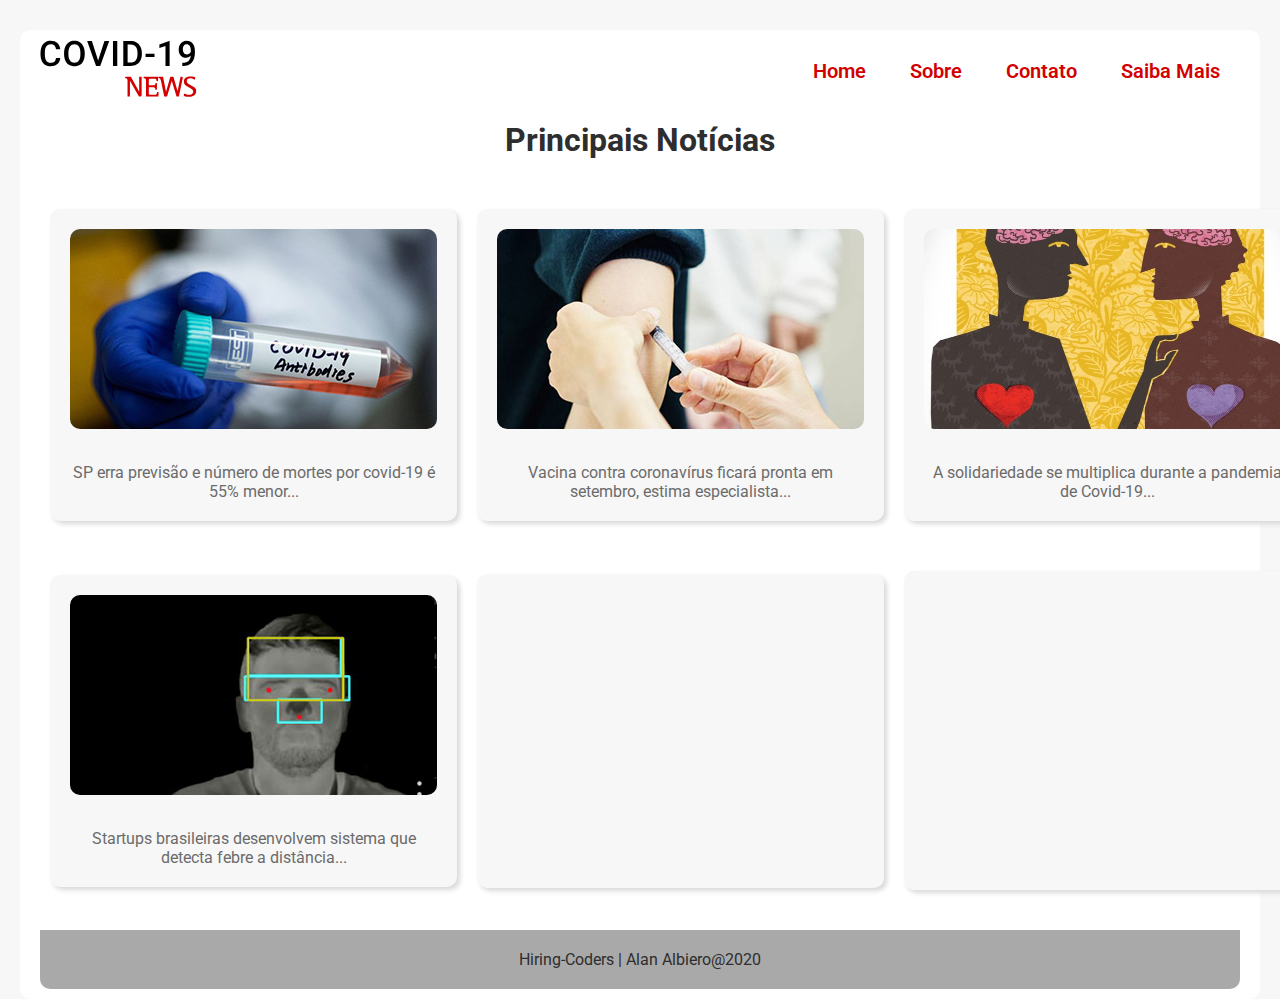
==== index.html @ c394ed59 "Desenvolvido página com notícias boas sobre o COVID-19, usando HTML e CSS." ====
<!DOCTYPE html>
<html lang="pt-br">

<head>
    <meta charset="UTF-8">
    <meta name="viewport" content="width=device-width, initial-scale=1.0">
    <title>Ultímas Notícias Covid-19</title>
    <link rel="stylesheet" href="style.css">
</head>

<body>
    <div id="container">
        <div id="header">
            <div class="logo">
                <a href="index.html">
                    <img src="img/logo.svg" alt="Logo">
                </a>
            </div>
            <div class="navbar">
                <ul>
                    <li><a href="index.html">Home</a></li>
                    <li><a href="sobre.html">Sobre</a></li>
                    <li><a href="contato.html">Contato</a></li>
                    <li><a href="saiba.html">Saiba Mais</a></li>
                </ul>
            </div>
        </div>
        <div id="content">
            <div id="title">
                <h1>Principais Notícias</h1>
            </div>
            <div class="boxnews">
                <div class="news">
                    <a
                        href="https://noticias.r7.com/saude/sp-erra-previsao-e-numero-de-mortes-por-covid-19-e-55-menor-13042020">
                        <img src="img/news1.jpg" alt="Imagem ampola covid-19">
                        <p>SP erra previsão e número de mortes por covid-19 é 55% menor...</p>
                    </a>
                </div>
                <div class="news">
                    <a
                        href="https://exame.abril.com.br/ciencia/vacina-contra-coronavirus-ficara-pronta-em-setembro-estima-especialista/">
                        <img src="img/news2.jpg" alt="Imagem ampola covid-19">
                        <p>Vacina contra coronavírus ficará pronta em setembro, estima especialista...</p>
                    </a>
                </div>
                <div class="news">
                    <a
                        href="https://saude.abril.com.br/bem-estar/a-solidariedade-se-multiplica-durante-a-pandemia-de-covid-19/">
                        <img src="img/news5.jpg" alt="Solidariedade">
                        <p>A solidariedade se multiplica durante a pandemia de Covid-19...</p>
                    </a>
                </div>
            </div>
            <div class="boxnews">
                <div class="news">
                    <a
                        href="https://revistagalileu.globo.com/Tecnologia/noticia/2020/04/startups-brasileiras-desenvolvem-sistema-que-detecta-febre-distancia.html">
                        <img src="img/news4.jpg" alt="Imagem ampola covid-19">
                        <p>Startups brasileiras desenvolvem sistema que detecta febre a distância...</p>
                    </a>
                </div>
                <div class="news">
                    <iframe src="https://open.spotify.com/embed/episode/2ccH7bUx16HI0E1yUxOfx0" width="367" height="270"
                        frameborder="0" allowtransparency="true" allow="encrypted-media"></iframe>
                </div>
                <div class="news">
                    <iframe width="367" height="275" src="https://www.youtube.com/embed/fALv-XDLuO8" frameborder="0"
                        allow="accelerometer; autoplay; encrypted-media; gyroscope; picture-in-picture"
                        allowfullscreen></iframe>
                </div>
            </div>
        </div>
        <div id="footer">
            <p>Hiring-Coders | Alan Albiero@2020 </p>
        </div>
    </div>
</body>

</html>
---- style.css ----
@import url('https://fonts.googleapis.com/css?family=Roboto:300,400,500,700,900&display=swap');
* {
    margin: 0;
    padding: 0;
}
body {
    background-color: #F7F7F7;
}

#container {
    background-color: #FFF;
    border-radius: 10px;
    text-align: center;
    margin-top: 30px;
    margin-left: 20px;
    margin-right: 20px;
    padding: 10px 20px;
    font-family: 'Roboto', sans-serif;
}
#header {
    display: flex;
    justify-content: space-between;
    align-items: center;
}
.navbar li {
    display: inline-block;
    font-size: 20px;
    font-weight: 600;
}
.navbar a {
    text-decoration: none;
    padding: 10px 20px;
    color: #D20000;
}
.navbar a:hover {
    background-color: #E0E0E0;
    color: #000;
    padding: 10px 20px;
    border-radius: 5px;
}
#title {
    padding-top: 20px;
    padding-bottom: 10px;
    color: #2E2E2E;
}
.boxnews {
    display: flex;
    justify-content: space-between;
    align-items: center;
    
    padding-top: 30px;
    
}
.news {
    text-align: center;
    background-color: #F7F7F7;
    padding: 20px;
    margin: 10px;
    border-radius: 10px;
    box-shadow: 3px 3px 5px #D9D9D9;
}
.news a {
    text-decoration: none;
    color: #6B6B6B;
}
.news img {
    border-radius: 10px;
    margin-bottom: 30px;
    width: 367px;
    height: 200px;
}
.news iframe {
    border-radius: 10px;
}


#footer {
    position: relative;
    text-align: center;
    bottom: 0;
    padding: 20px 0;
    margin-top: 30px;
    border-radius: 0 0 10px 10px;
    color: #2E2E2E;
    background-color: #A9A9A9;
}

.sobre {
    background-color: #F7F7F7;
    border-radius: 10px;
    padding: 30px;
    width: 50%; 
    box-sizing: border-box;
    margin: auto;
}

#contato {
    background-color: #F7F7F7;
    border-radius: 10px;
    padding: 30px;
    width: 50%; 
    box-sizing: border-box;
    margin: auto;
}

input[type=text], [type=email], textarea {
    width: 100%;
    padding: 12px;
    border: 1px solid #ccc;
    border-radius: 4px;
}
textarea {
    height: 100px;
    resize: vertical;
}
.rowcontato {
    display: flex;
}
.titlecontato {    
    width: 25%;
    margin-top: 6px;
    
}
.field {    
    width: 75%;
    margin-top: 6px;
    margin-right: 25px;
}
button {
    background-color: #4CAF50;
    color: white;
    padding: 12px 20px;
    border: none;
    border-radius: 4px;
    cursor: pointer;
    float: right;
}
button:hover {
    background-color: #45a049;
}

.rowsaiba {
    background-color: #F7F7F7;
    border-radius: 10px;
    padding: 30px;
    width: 50%; 
    box-sizing: border-box;
    margin: auto;
}
.rowsaiba p {
    margin: 8px;
}
.impar a:link, a:visited {
    text-decoration: none;
    color: #2E2E2E;
    display: inline-block;
}
.impar a:hover {
    color: #FE2E2E;
}
.par a:link, a:visited {
    text-decoration: none;
    color: #2E2E2E;
    display: inline-block;
}
.par a:hover {
    color: #FE2E2E;
}
table {
    margin: auto;
    width: 75%;
}
th {
    height: 30px;
    font-size: 24px;
    background-color: #A9A9A9;
    color: #2E2E2E;
}
.impar {
    background-color: #CEECF5;
}
.par {
    background-color: #F2F2F2;
}
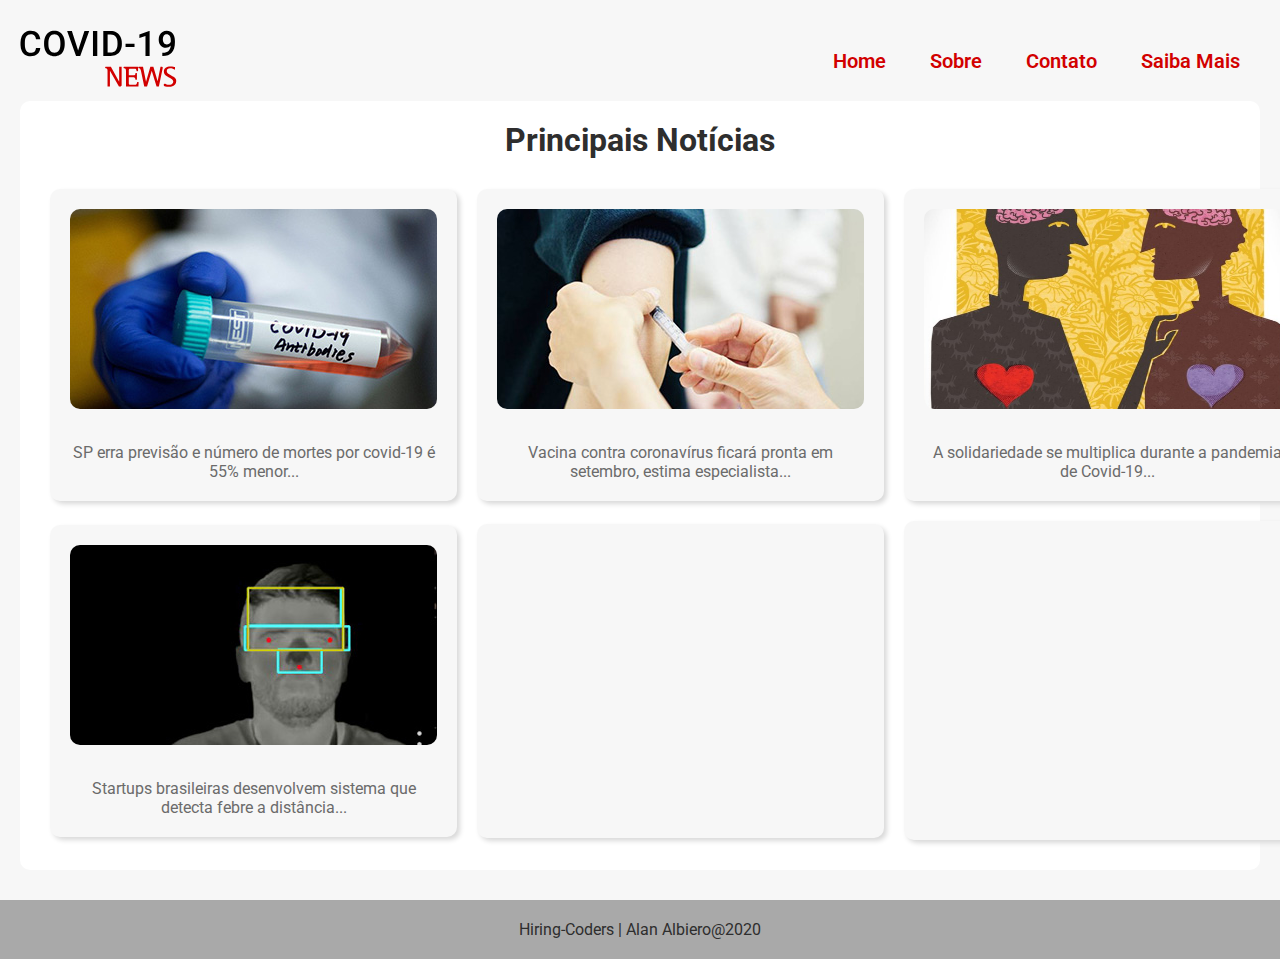
==== commit b7889af1: "Ajustes HTML e CSS." ====
--- a/index.html
+++ b/index.html
@@ -32,21 +32,21 @@
             <div class="boxnews">
                 <div class="news">
                     <a
-                        href="https://noticias.r7.com/saude/sp-erra-previsao-e-numero-de-mortes-por-covid-19-e-55-menor-13042020">
+                        href="https://noticias.r7.com/saude/sp-erra-previsao-e-numero-de-mortes-por-covid-19-e-55-menor-13042020" target="_blank">
                         <img src="img/news1.jpg" alt="Imagem ampola covid-19">
                         <p>SP erra previsão e número de mortes por covid-19 é 55% menor...</p>
                     </a>
                 </div>
                 <div class="news">
                     <a
-                        href="https://exame.abril.com.br/ciencia/vacina-contra-coronavirus-ficara-pronta-em-setembro-estima-especialista/">
+                        href="https://exame.abril.com.br/ciencia/vacina-contra-coronavirus-ficara-pronta-em-setembro-estima-especialista/" target="_blank">
                         <img src="img/news2.jpg" alt="Imagem ampola covid-19">
                         <p>Vacina contra coronavírus ficará pronta em setembro, estima especialista...</p>
                     </a>
                 </div>
                 <div class="news">
                     <a
-                        href="https://saude.abril.com.br/bem-estar/a-solidariedade-se-multiplica-durante-a-pandemia-de-covid-19/">
+                        href="https://saude.abril.com.br/bem-estar/a-solidariedade-se-multiplica-durante-a-pandemia-de-covid-19/" target="_blank">
                         <img src="img/news5.jpg" alt="Solidariedade">
                         <p>A solidariedade se multiplica durante a pandemia de Covid-19...</p>
                     </a>
@@ -55,7 +55,7 @@
             <div class="boxnews">
                 <div class="news">
                     <a
-                        href="https://revistagalileu.globo.com/Tecnologia/noticia/2020/04/startups-brasileiras-desenvolvem-sistema-que-detecta-febre-distancia.html">
+                        href="https://revistagalileu.globo.com/Tecnologia/noticia/2020/04/startups-brasileiras-desenvolvem-sistema-que-detecta-febre-distancia.html" target="_blank">
                         <img src="img/news4.jpg" alt="Imagem ampola covid-19">
                         <p>Startups brasileiras desenvolvem sistema que detecta febre a distância...</p>
                     </a>
@@ -70,10 +70,10 @@
                         allowfullscreen></iframe>
                 </div>
             </div>
-        </div>
-        <div id="footer">
-            <p>Hiring-Coders | Alan Albiero@2020 </p>
-        </div>
+        </div>                
+    </div>
+    <div id="footer">
+        <p>Hiring-Coders | Alan Albiero@2020 </p>
     </div>
 </body>
 
--- a/style.css
+++ b/style.css
@@ -5,22 +5,28 @@
 }
 body {
     background-color: #F7F7F7;
+    min-height: 100%;
+}
+html {
+    font-family: 'Roboto', sans-serif;
 }
 
 #container {
-    background-color: #FFF;
-    border-radius: 10px;
     text-align: center;
     margin-top: 30px;
     margin-left: 20px;
     margin-right: 20px;
-    padding: 10px 20px;
-    font-family: 'Roboto', sans-serif;
+}
+#content {
+    background-color: #FFF;
+    border-radius: 10px;
+    padding: 20px;
 }
 #header {
     display: flex;
     justify-content: space-between;
     align-items: center;
+    margin-bottom: 10px;
 }
 .navbar li {
     display: inline-block;
@@ -39,17 +45,15 @@
     border-radius: 5px;
 }
 #title {
-    padding-top: 20px;
-    padding-bottom: 10px;
+    padding-top: 20px 0;
+    margin-bottom: 20px;
     color: #2E2E2E;
 }
 .boxnews {
     display: flex;
     justify-content: space-between;
     align-items: center;
-    
-    padding-top: 30px;
-    
+    //padding-top: 10px;
 }
 .news {
     text-align: center;
@@ -75,30 +79,35 @@
 
 
 #footer {
-    position: relative;
     text-align: center;
-    bottom: 0;
-    padding: 20px 0;
+    padding: 20px 0;    
+    color: #2E2E2E;
+    background-color: #A9A9A9;    
     margin-top: 30px;
-    border-radius: 0 0 10px 10px;
-    color: #2E2E2E;
-    background-color: #A9A9A9;
+    width: 100%;
 }
 
 .sobre {
     background-color: #F7F7F7;
     border-radius: 10px;
     padding: 30px;
-    width: 50%; 
+    width: 60%; 
     box-sizing: border-box;
     margin: auto;
+}
+.sobre p {
+    text-align: justify;
+    margin-bottom: 10px;
+}
+.sobre img {
+    padding-top: 10px;
 }
 
 #contato {
     background-color: #F7F7F7;
     border-radius: 10px;
     padding: 30px;
-    width: 50%; 
+    width: 50%;
     box-sizing: border-box;
     margin: auto;
 }
